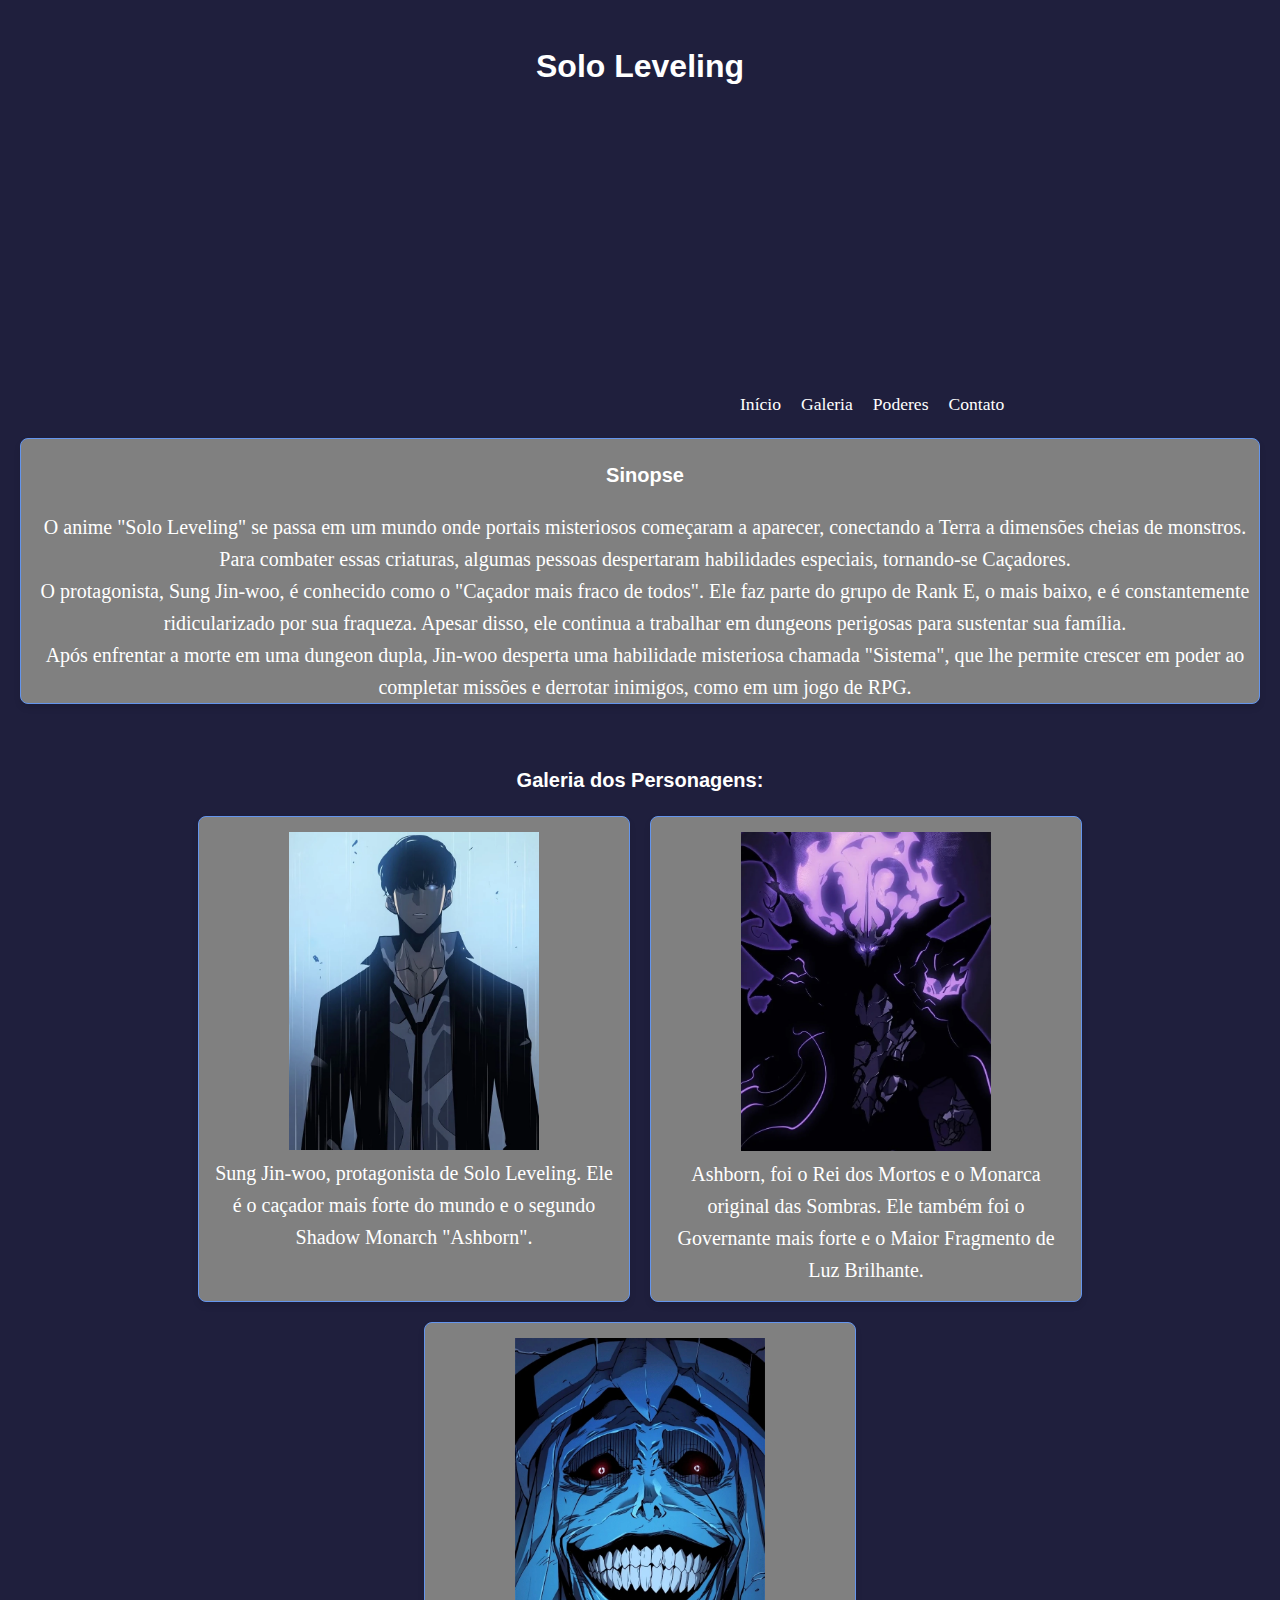
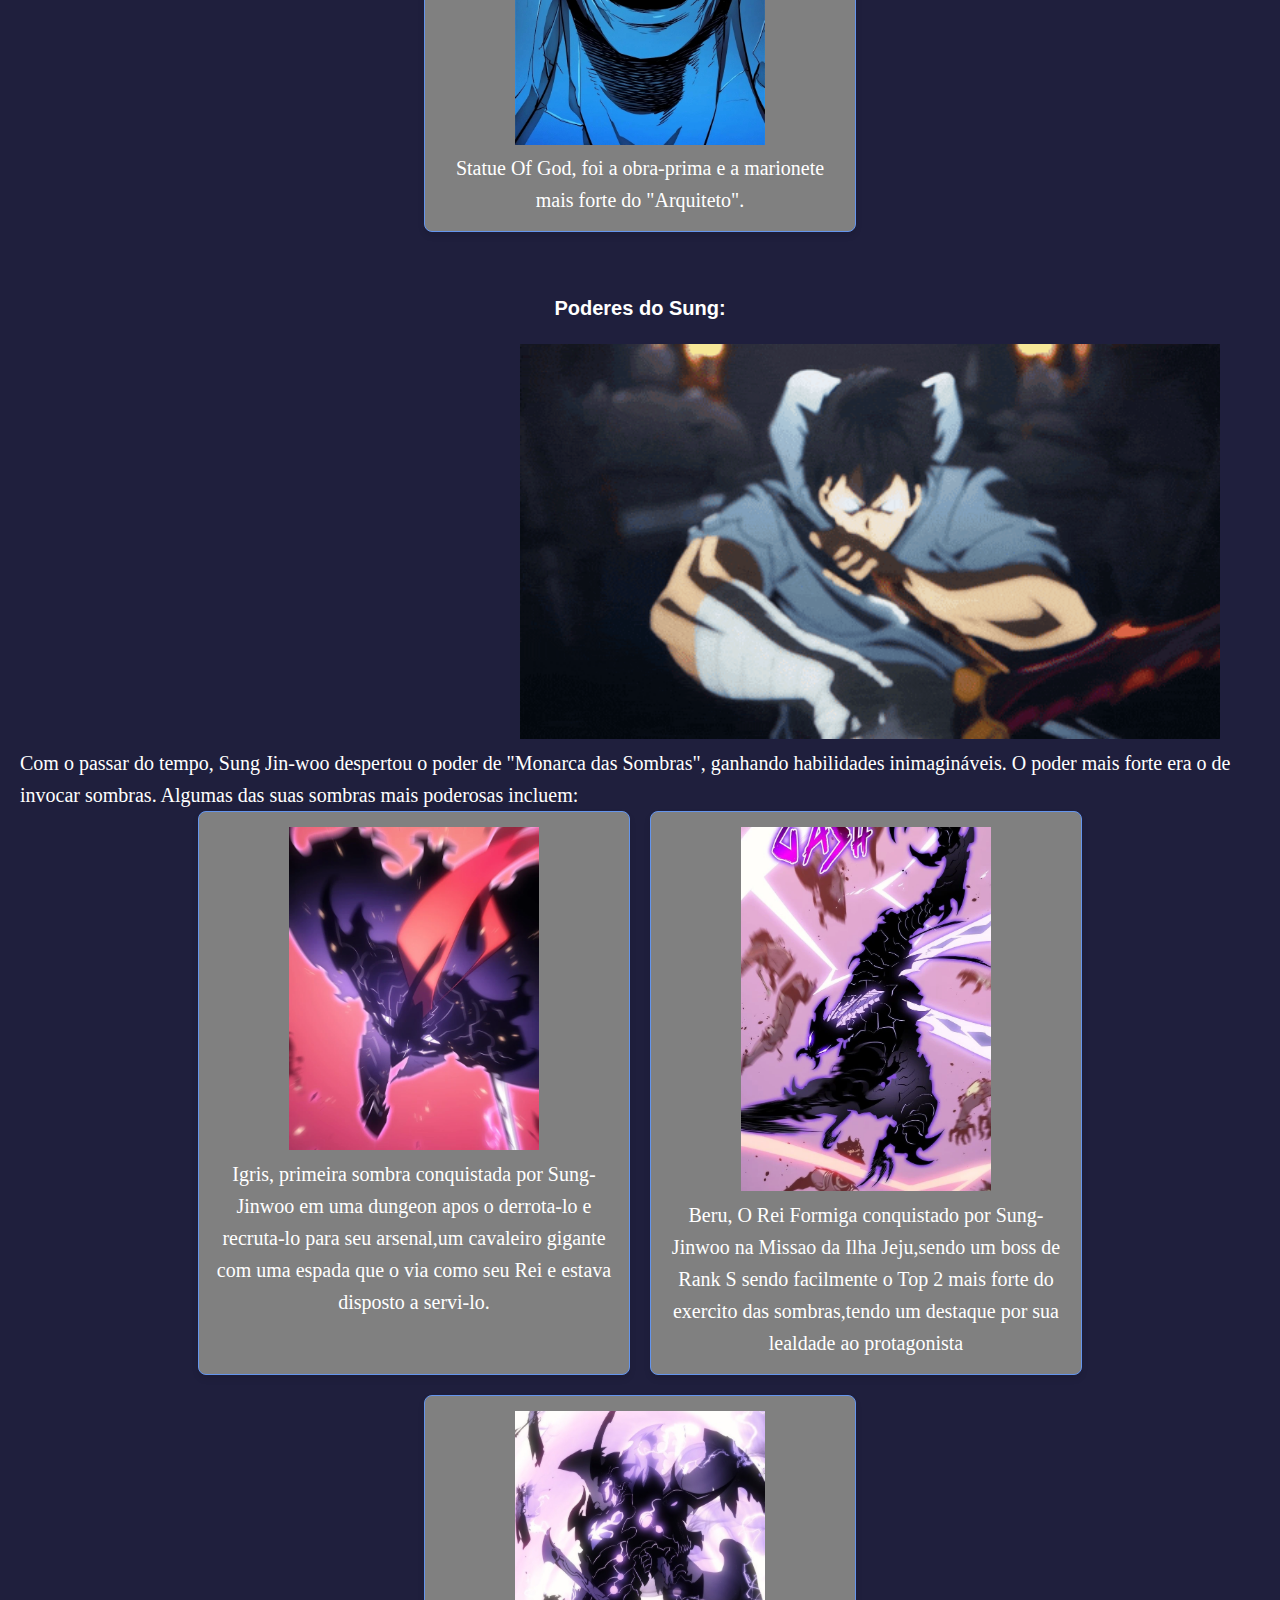
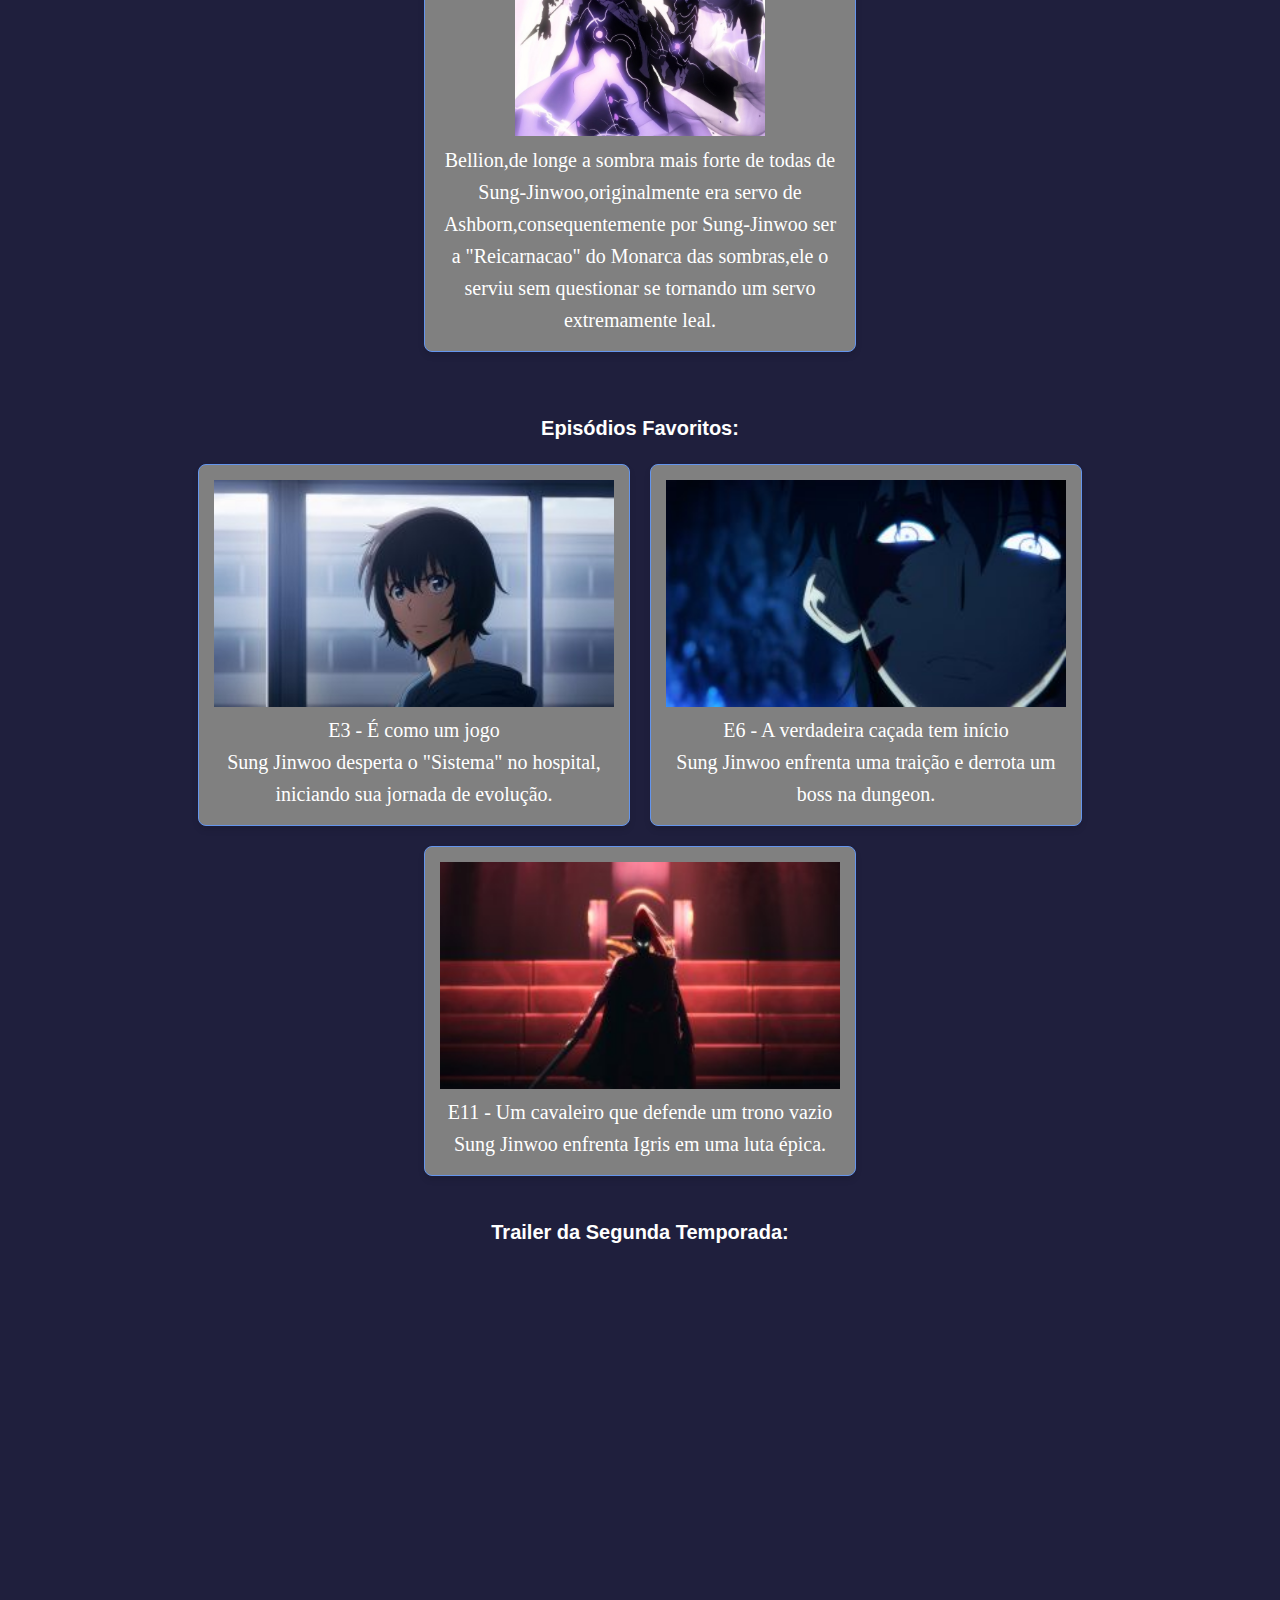
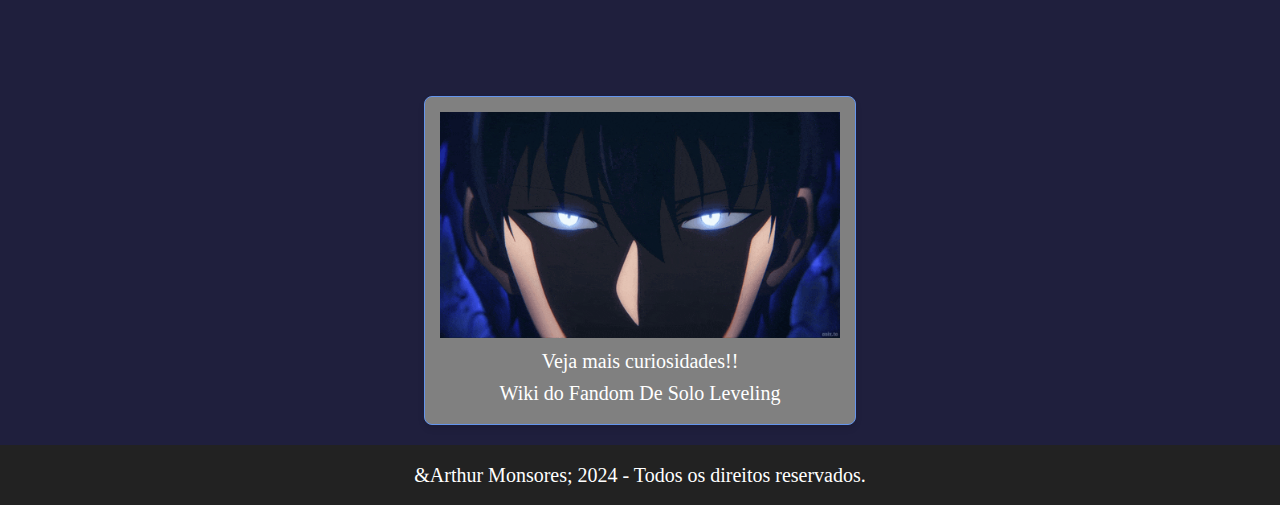
==== index.html @ 1bd518c6 "inicio" ====
<!DOCTYPE html>
<html lang="pt-BR">
<head>
    <meta charset="UTF-8">
    <meta name="viewport" content="width=device-width, initial-scale=1.0">
    <link rel="stylesheet" href="./styles/styles.css">
    <title>Solo Leveling</title>
</head>
<body>
    <header>
        <video autoplay muted loop>
            <source src="./styles/11191.mp4" type="video/mp4">
        </video>
        <div class="overlay">
            <h1>Solo Leveling</h1>
            
        </div>
    </header>

    <main>
        <div class="titulo">
            <nav>
                <ul>
                    <li><a href="#">Início</a></li>
                    <li><a href="#galeria">Galeria</a></li>
                    <li><a href="#poderes">Poderes</a></li>
                    <li><a href="contato.html">Contato</a></li>
                </ul>
            </nav>
        </div>
        
        <section id="sinopse">
            <div class="container">
                <div class="car">
            <h2>Sinopse</h2>
            <p>
                O anime "Solo Leveling" se passa em um mundo onde portais misteriosos começaram a aparecer, conectando a Terra a dimensões cheias de monstros. Para combater essas criaturas, algumas pessoas despertaram habilidades especiais, tornando-se Caçadores.
            </p>
            <p>
                O protagonista, Sung Jin-woo, é conhecido como o "Caçador mais fraco de todos". Ele faz parte do grupo de Rank E, o mais baixo, e é constantemente ridicularizado por sua fraqueza. Apesar disso, ele continua a trabalhar em dungeons perigosas para sustentar sua família.
            </p>
            <p>
                Após enfrentar a morte em uma dungeon dupla, Jin-woo desperta uma habilidade misteriosa chamada "Sistema", que lhe permite crescer em poder ao completar missões e derrotar inimigos, como em um jogo de RPG.
            </p>
        </section>
        

        <section id="galeria" class="section">
            <h3>Galeria dos Personagens:</h3>
            <div class="container">
                <div class="card">
                    <img src="./img/Jinwoo4.webp" alt="Sung Jin-woo" class="zoomable">
                    <p>
                        <a href="https://solo-leveling.fandom.com/wiki/Sung_Jinwoo" target="_blank">Sung Jin-woo</a>, protagonista de Solo Leveling. Ele é o caçador mais forte do mundo e o segundo Shadow Monarch "Ashborn".
                    </p>
                </div>

                <div class="card">
                    <img src="./img/Ashborn2.webp" alt="Ashborn" class="zoomable">
                    <p>
                        <a href="https://solo-leveling.fandom.com/wiki/Ashborn?so=search" target="_blank">Ashborn</a>, foi o Rei dos Mortos e o Monarca original das Sombras. Ele também foi o Governante mais forte e o Maior Fragmento de Luz Brilhante.
                    </p>
                </div>

                <div class="card">
                    <img src="./img/3F1.webp" alt="Statue of God" class="zoomable">
                    <p>
                        <a href="https://solo-leveling.fandom.com/wiki/Statue_of_God#History" target="_blank">Statue Of God</a>, foi a obra-prima e a marionete mais forte do "<a href="https://solo-leveling.fandom.com/wiki/Kandiaru" target="_blank">Arquiteto</a>".
                    </p>
                </div>
            </div>
        </section>

        <section id="poderes">
            <h2>Poderes do Sung:</h2>
            <img src="./img/sung-jin-woo-sung.gif" alt="Sung Jin-woo" class="gif">
            <p>Com o passar do tempo, Sung Jin-woo despertou o poder de "Monarca das Sombras", ganhando habilidades inimagináveis. O poder mais forte era o de invocar sombras. Algumas das suas sombras mais poderosas incluem:</p>
            <div class="container">
                <div class="card">
                    <img src="./img/Igris13.webp" alt="Igris" class="zoomable">
                    <p>
                        <a href="https://solo-leveling.fandom.com/wiki/Igris" target="_blank">Igris</a>, primeira sombra conquistada por Sung-Jinwoo em uma dungeon apos o derrota-lo e recruta-lo para seu arsenal,um cavaleiro gigante com uma espada que o via como seu Rei e estava disposto a servi-lo.
                    </p>
                </div>
                <div class="card">
                    <img src="./img/Beru_29.webp" alt="Beru" class="zoomable">
                    <p>
                        <a href="https://solo-leveling.fandom.com/wiki/Beru" target="_blank">Beru</a>, O Rei Formiga conquistado por Sung-Jinwoo na Missao da Ilha Jeju,sendo um boss de Rank S sendo facilmente o Top 2 mais forte do exercito das sombras,tendo um destaque por sua lealdade ao protagonista
                    </p>
                </div>
                <div class="card">
                    <img src="./img/벨리온1.jpg" alt="Bellion" class="zoomable">
                    <p>
                        <a href="https://solo-leveling.fandom.com/wiki/Bellion" target="_blank">Bellion</a>,de longe a sombra mais forte de todas de Sung-Jinwoo,originalmente era servo de Ashborn,consequentemente por Sung-Jinwoo ser a "Reicarnacao" do Monarca das sombras,ele o serviu sem questionar se tornando um servo extremamente leal.
                    </p>
                </div>
            </div>
        </section>

        <section id="episodios">
            <h3>Episódios Favoritos:</h3>
            <div class="container">
                <div class="card">
                    <img src="./img/episodio 3.jpg" alt="Episodio 3" class="Episodio">
                    <p><a href="https://animesonlinecc.to/episodio/solo-leveling-episodio-3/" target="_blank">E3</a> - É como um jogo</p>
                    <p>Sung Jinwoo desperta o "Sistema" no hospital, iniciando sua jornada de evolução.</p>
                </div>
                <div class="card">
                    <img src="./img/episodio 6.jpg" alt="Episodio 6" class="Episodio">
                    <p><a href="https://animesonlinecc.to/episodio/solo-leveling-episodio-6/" target="_blank">E6</a> - A verdadeira caçada tem início</p>
                    <p>Sung Jinwoo enfrenta uma traição e derrota um boss na dungeon.</p>
                </div>
                <div class="card">
                    <img src="./img/episodio 11.jpg" alt="Episodio 11" class="Episodio">
                    <p> <a href="https://animesonlinecc.to/episodio/solo-leveling-episodio-11/" target="_blank">E11</a> - Um cavaleiro que defende um trono vazio</p>
                    <p>Sung Jinwoo enfrenta Igris em uma luta épica.</p>
                </div>
            </div>
        </section>
        <h3>Trailer da Segunda Temporada:</h3>
        <div class="video">
        <iframe width="700" height="400" src="https://www.youtube.com/embed/hYzNkVCIUfk" title="Solo Leveling 2ª temporada | TRAILER OFICIAL" frameborder="0" allow="accelerometer; autoplay; clipboard-write; encrypted-media; gyroscope; picture-in-picture; web-share" referrerpolicy="strict-origin-when-cross-origin" allowfullscreen></iframe>
        </div>
        <section id="wiki">
            
            <div class="container">
                <div class="card">
                    <img src="./styles/sololeveling-anime.gif" alt="wiki" class="Episodio">
                    <p>Veja mais curiosidades!!</p>
                    <p> <a href="https://solo-leveling.fandom.com/wiki/Solo_Leveling_Wiki" target="_blank">Wiki do Fandom De Solo Leveling</a></p>

    </main>
    <footer>
        <p>&Arthur Monsores; 2024 - Todos os direitos reservados.</p>
    </footer>

    <script src="./js/script.js"></script>
</body>
</html>
---- styles/styles.css ----
body, h2, p, ul, h3, a {
    margin: 0;
    ;
    box-sizing: border-box;
    color: white;
    text-decoration: none;
}

body {
    font-family: Arial, sans-serif;
    line-height: 1.6;
    background-color: #1f1f3d;
    background-size: cover;
    background-repeat: no-repeat;
    background-position: center;
}

header {
    position: relative;
    height: 390px; /* Altura do header */
    overflow: hidden; /* Impede que o conteúdo ultrapasse o limite do header */
}

header video {
    position: absolute;
    top: 50%;
    left: 50%;
    transform: translate(-50%, -50%); /* Centraliza o vídeo */
    width: 100%; /* Garante que o vídeo ocupe toda a largura */
    height: auto; /* Ajusta a altura proporcionalmente */
    z-index: -1; /* Coloca o vídeo atrás do conteúdo */
}

header .overlay {
    position: relative;
    z-index: 1; /* Garante que o texto e outros conteúdos fiquem acima do vídeo */
    color: #fff;
    text-align: center;
    padding: 20px;
    font-family: 'Franklin Gothic Medium', 'Arial Narrow', Arial, sans-serif;
}

header ul {
    list-style: none;
    display: flex;
    justify-content: center;
    gap: 15px;
    padding: 0;
}

header a {
    color: #fff;
    text-decoration: none;
}

section {
    padding: 20px;
}

.container {
    display: flex;
    gap: 20px;
    flex-wrap: wrap;
    justify-content: center;
}

.card {
    text-align: center;
    width: 400px;
    border: 1px solid #6495ED;
    padding: 15px;
    border-radius: 8px;
    background: gray;
    box-shadow: 0 4px 6px rgba(0, 0, 0, 0.1);
    transition: transform 0.2s ease-in-out;
}

.card:hover {
    transform: scale(1.05);
}

/* Estilo para zoom */
.zoomable {
    width: 100%;
    max-width: 250px;
    transition: transform 0.3s ease;
    cursor: pointer;
}

.zoomable:hover {
    transform: scale(1.2);
}

.gif {
    padding-left: 500px;
    width: 700px;
}


p {
    font-size: 1rem;
}
.Episodio{
    width: 400px;
}
h2 , h3 , p, a{
    font-family: Popins;
    font-size: 20px;
}

.cartao {
    text-align: center;
    width: 400px;
    border: 1px solid  black;
    
    border-radius: 8px;
    background: blue;
    box-shadow: 0 4px 6px rgba(0, 0, 0, 0.1);
    transition: transform 0.2s ease-in-out;
    padding-left: 400px;
}
.video{
    padding-left: 570px;
    width: 500px;
}
#contato form {
    max-width: 500px;
    margin: 0 auto;
    display: flex;
    flex-direction: column;
    gap: 1rem;
  }
  
  #contato input, #contato textarea, #contato button {
    padding: 1rem;
    border: 1px solid #ddd;
    border-radius: 5px;
    font-size: 1rem;
  }
  
  #contato input:focus, #contato textarea:focus {
    outline: none;
    border-color: #ff6b6b;
  }
  
  #contato button {
    background-color: #ff6b6b;
    color: #fff;
    border: none;
    cursor: pointer;
    transition: background-color 0.3s;
  }
  
  #contato button:hover {
    background-color: #e85b5b;
  }
    
    .thumb {
        background-size: cover; /* Faz a imagem cobrir toda a área */
        background-repeat: no-repeat; /* Impede a repetição da imagem */
        background-position: center; /* Centraliza a imagem */
        width: 300px; /* Define uma largura */
        height: 200px; /* Define uma altura */
        border: 2px solid #ddd; /* Opcional: Adiciona borda */
        border-radius: 8px; /* Opcional: Bordas arredondadas */
    }

footer {
    background: #222; /* Cor de fundo */
    color: #fff; /* Cor do texto */
    text-align: center;
    padding: 1em 0;
    font-size: 14px;
}
h2, h3 {
    text-align: center; /* Centraliza o texto horizontalmente */
    font-family: 'Poppins', sans-serif; /* Garante que use a fonte Poppins */
    font-size: 20px; /* Tamanho da fonte */
    margin: 20px 0; /* Espaçamento acima e abaixo */
}
li{
    color: black;
}
.car{
    text-align: center;
    width: 1300px;
    border: 1px solid #6495ED;
 padding-left: 10px;
    border-radius: 8px;
    background: gray;
    box-shadow: 0 4px 6px rgba(0, 0, 0, 0.1);
    transition: transform 0.2s ease-in-out;
}
/* Estilo para o contêiner da navegação */
.titulo nav ul {
    display: flex; /* Alinha os itens horizontalmente */
    gap: 20px; /* Espaçamento entre os itens */
    list-style: none; /* Remove os marcadores de lista */
    margin: 0;
    padding-left: 740px;}

.titulo nav ul li a {
    text-decoration: none;
    color: #fff; /* Cor do texto dos links */
    font-size: 1.1rem;
    
}

.titulo nav ul li a:hover {
    color: #ff6ec7; /* Cor vibrante no hover */
    text-decoration: underline;
    
}
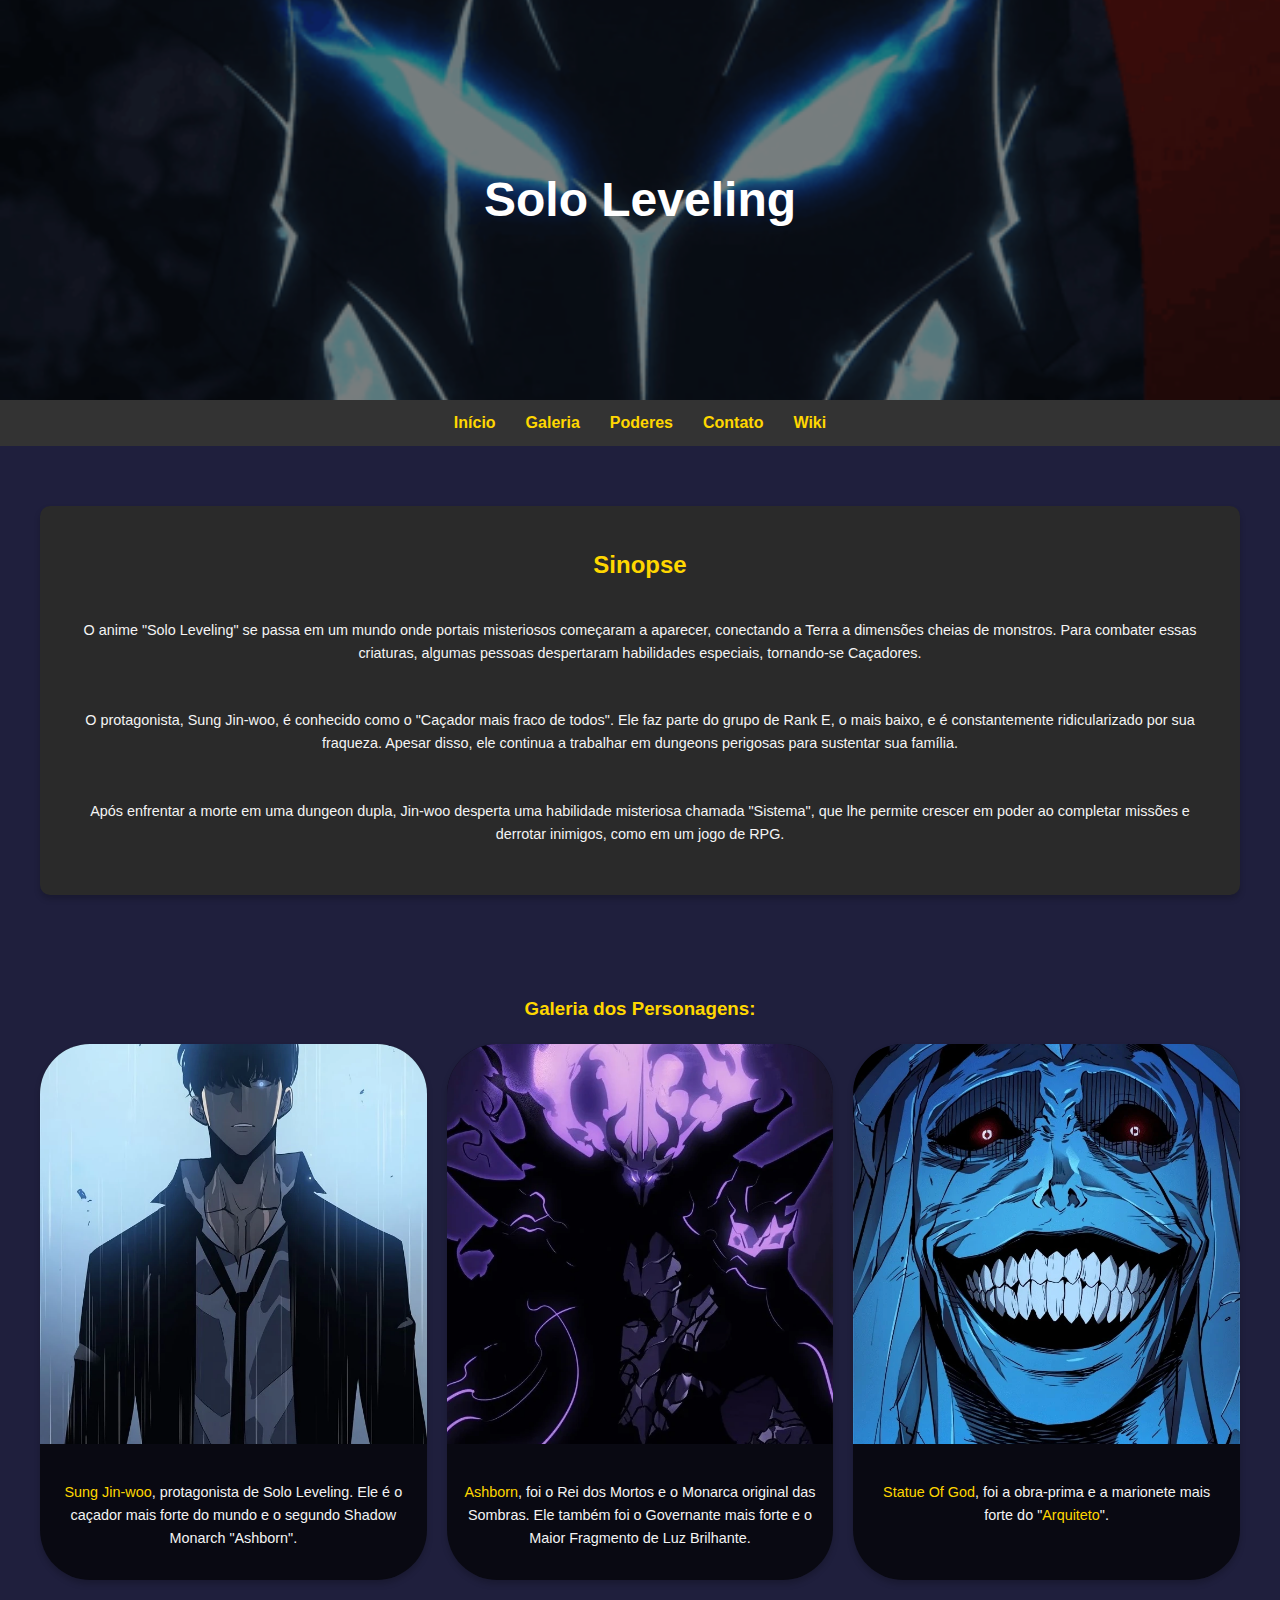
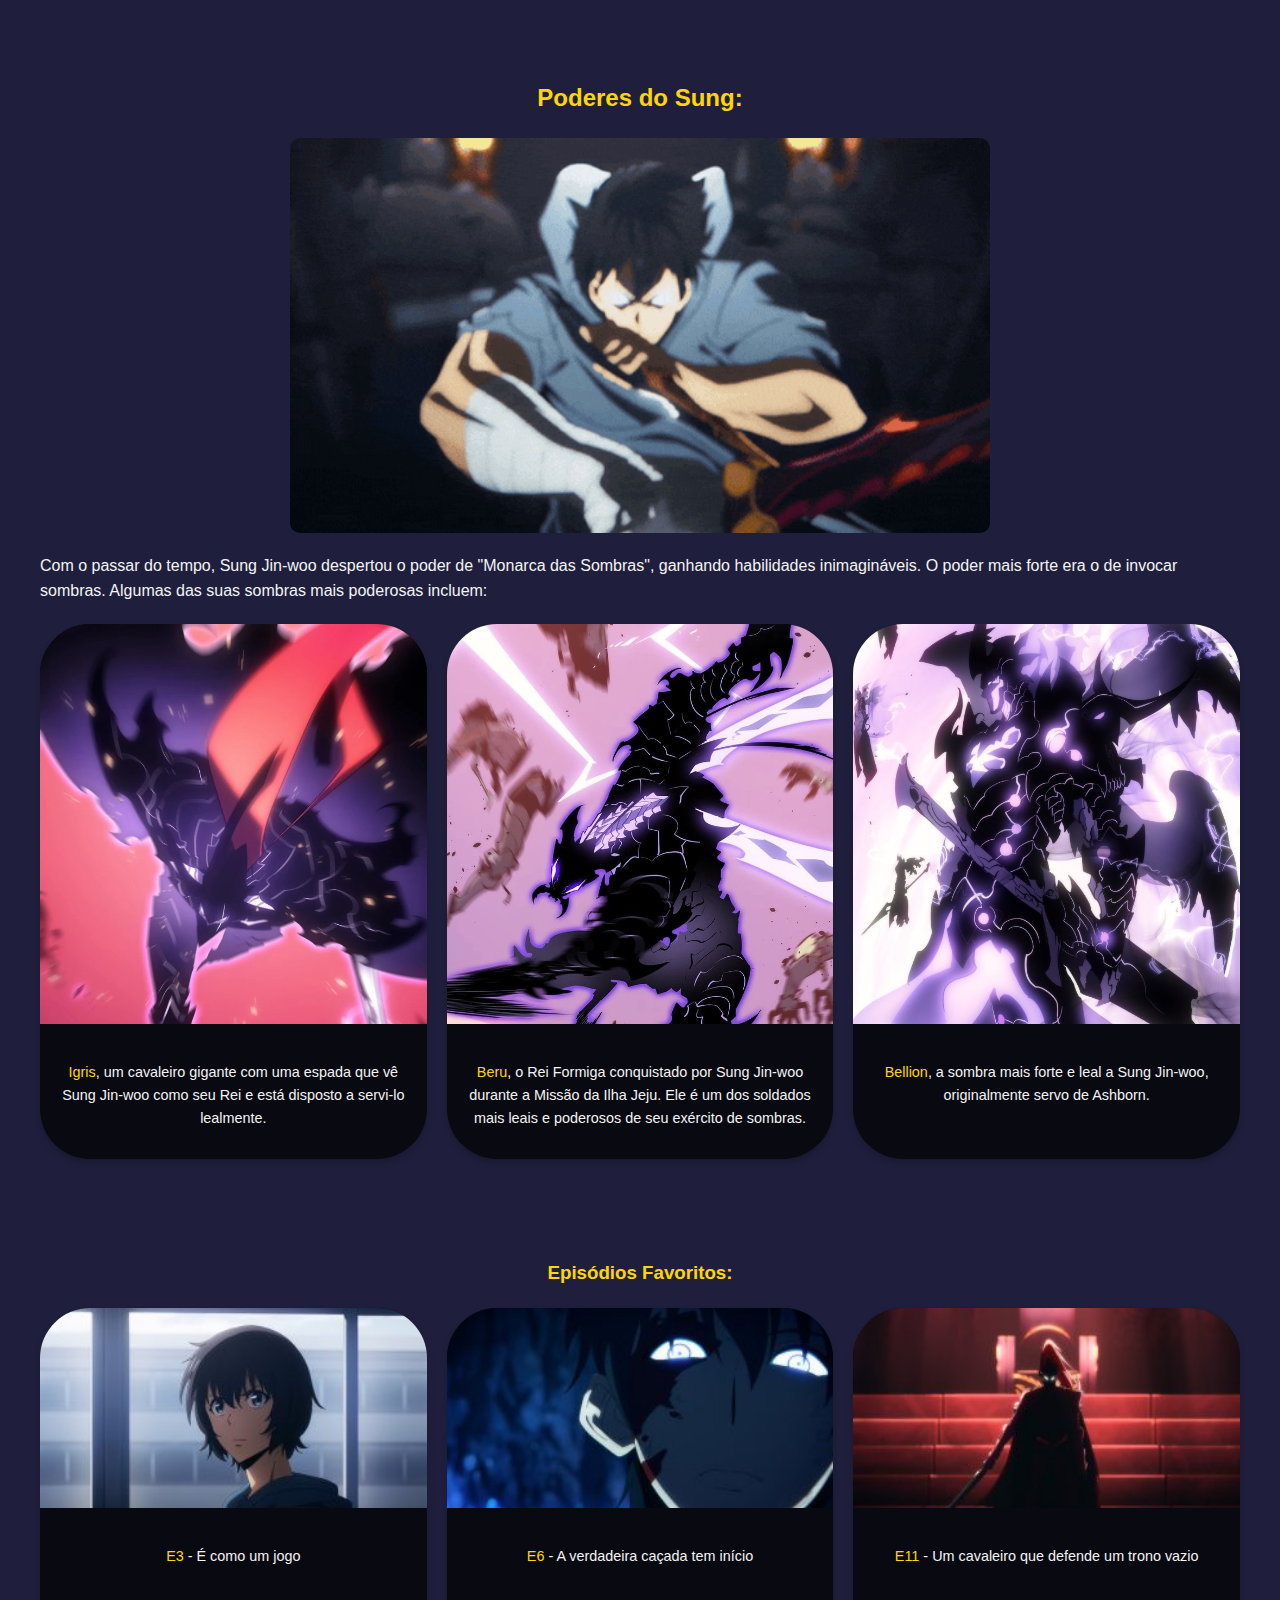
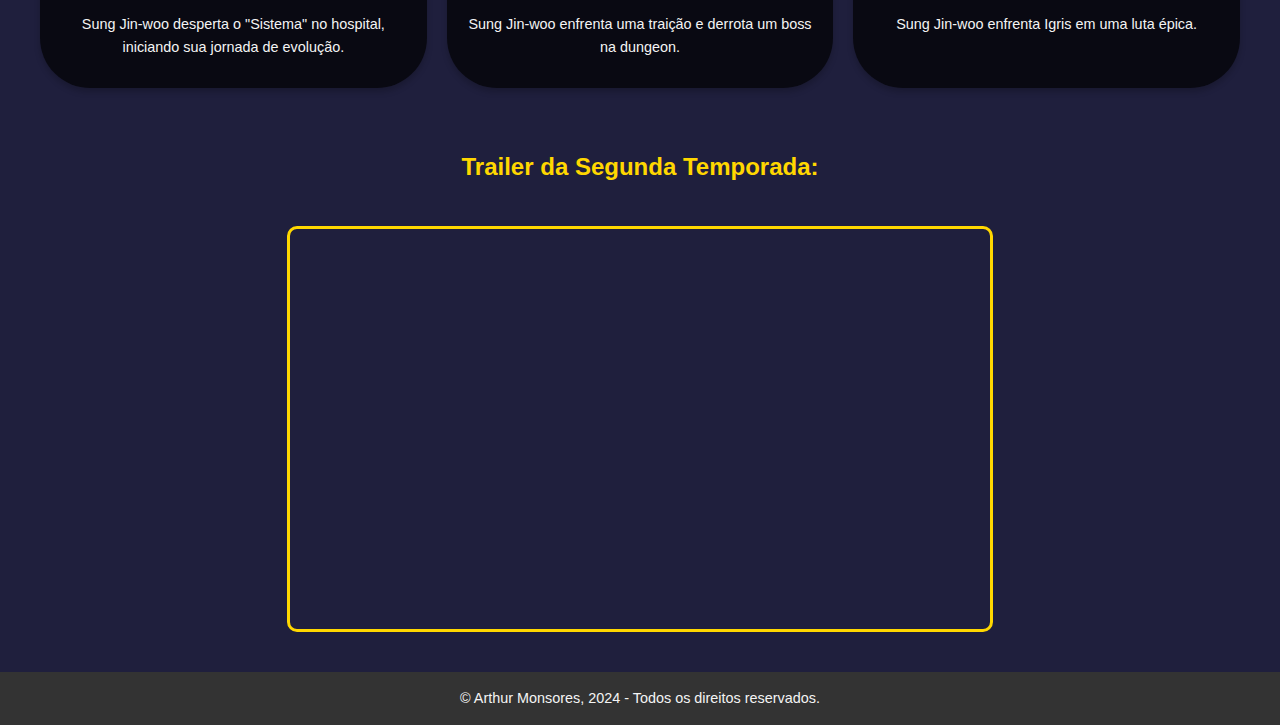
==== commit 81558547: "fimn" ====
--- a/index.html
+++ b/index.html
@@ -8,12 +8,11 @@
 </head>
 <body>
     <header>
-        <video autoplay muted loop>
-            <source src="./styles/11191.mp4" type="video/mp4">
-        </video>
-        <div class="overlay">
-            <h1>Solo Leveling</h1>
-            
+        <div id="thumb">
+            <img src="./styles/igiriiss.gif" alt="Solo Leveling GIF" class="header-gif">
+            <div class="overlay">
+                <h1>Solo Leveling</h1>
+            </div>
         </div>
     </header>
 
@@ -25,6 +24,8 @@
                     <li><a href="#galeria">Galeria</a></li>
                     <li><a href="#poderes">Poderes</a></li>
                     <li><a href="contato.html">Contato</a></li>
+                    <li><a href="https://solo-leveling.fandom.com/wiki/Solo_Leveling_Wiki" target="_blank">  Wiki</a></li>
+
                 </ul>
             </nav>
         </div>
@@ -32,18 +33,19 @@
         <section id="sinopse">
             <div class="container">
                 <div class="car">
-            <h2>Sinopse</h2>
-            <p>
-                O anime "Solo Leveling" se passa em um mundo onde portais misteriosos começaram a aparecer, conectando a Terra a dimensões cheias de monstros. Para combater essas criaturas, algumas pessoas despertaram habilidades especiais, tornando-se Caçadores.
-            </p>
-            <p>
-                O protagonista, Sung Jin-woo, é conhecido como o "Caçador mais fraco de todos". Ele faz parte do grupo de Rank E, o mais baixo, e é constantemente ridicularizado por sua fraqueza. Apesar disso, ele continua a trabalhar em dungeons perigosas para sustentar sua família.
-            </p>
-            <p>
-                Após enfrentar a morte em uma dungeon dupla, Jin-woo desperta uma habilidade misteriosa chamada "Sistema", que lhe permite crescer em poder ao completar missões e derrotar inimigos, como em um jogo de RPG.
-            </p>
+                    <h2>Sinopse</h2>
+                    <p>
+                        O anime "Solo Leveling" se passa em um mundo onde portais misteriosos começaram a aparecer, conectando a Terra a dimensões cheias de monstros. Para combater essas criaturas, algumas pessoas despertaram habilidades especiais, tornando-se Caçadores.
+                    </p>
+                    <p>
+                        O protagonista, Sung Jin-woo, é conhecido como o "Caçador mais fraco de todos". Ele faz parte do grupo de Rank E, o mais baixo, e é constantemente ridicularizado por sua fraqueza. Apesar disso, ele continua a trabalhar em dungeons perigosas para sustentar sua família.
+                    </p>
+                    <p>
+                        Após enfrentar a morte em uma dungeon dupla, Jin-woo desperta uma habilidade misteriosa chamada "Sistema", que lhe permite crescer em poder ao completar missões e derrotar inimigos, como em um jogo de RPG.
+                    </p>
+                </div>
+            </div>
         </section>
-        
 
         <section id="galeria" class="section">
             <h3>Galeria dos Personagens:</h3>
@@ -54,14 +56,12 @@
                         <a href="https://solo-leveling.fandom.com/wiki/Sung_Jinwoo" target="_blank">Sung Jin-woo</a>, protagonista de Solo Leveling. Ele é o caçador mais forte do mundo e o segundo Shadow Monarch "Ashborn".
                     </p>
                 </div>
-
                 <div class="card">
                     <img src="./img/Ashborn2.webp" alt="Ashborn" class="zoomable">
                     <p>
                         <a href="https://solo-leveling.fandom.com/wiki/Ashborn?so=search" target="_blank">Ashborn</a>, foi o Rei dos Mortos e o Monarca original das Sombras. Ele também foi o Governante mais forte e o Maior Fragmento de Luz Brilhante.
                     </p>
                 </div>
-
                 <div class="card">
                     <img src="./img/3F1.webp" alt="Statue of God" class="zoomable">
                     <p>
@@ -73,25 +73,27 @@
 
         <section id="poderes">
             <h2>Poderes do Sung:</h2>
-            <img src="./img/sung-jin-woo-sung.gif" alt="Sung Jin-woo" class="gif">
-            <p>Com o passar do tempo, Sung Jin-woo despertou o poder de "Monarca das Sombras", ganhando habilidades inimagináveis. O poder mais forte era o de invocar sombras. Algumas das suas sombras mais poderosas incluem:</p>
+            <img src="./img/sung-jin-woo-sung.gif" alt="Sung Jin-woo em ação" class="gif">
+            <p>
+                Com o passar do tempo, Sung Jin-woo despertou o poder de "Monarca das Sombras", ganhando habilidades inimagináveis. O poder mais forte era o de invocar sombras. Algumas das suas sombras mais poderosas incluem:
+            </p>
             <div class="container">
                 <div class="card">
                     <img src="./img/Igris13.webp" alt="Igris" class="zoomable">
                     <p>
-                        <a href="https://solo-leveling.fandom.com/wiki/Igris" target="_blank">Igris</a>, primeira sombra conquistada por Sung-Jinwoo em uma dungeon apos o derrota-lo e recruta-lo para seu arsenal,um cavaleiro gigante com uma espada que o via como seu Rei e estava disposto a servi-lo.
+                        <a href="https://solo-leveling.fandom.com/wiki/Igris" target="_blank">Igris</a>, um cavaleiro gigante com uma espada que vê Sung Jin-woo como seu Rei e está disposto a servi-lo lealmente.
                     </p>
                 </div>
                 <div class="card">
                     <img src="./img/Beru_29.webp" alt="Beru" class="zoomable">
                     <p>
-                        <a href="https://solo-leveling.fandom.com/wiki/Beru" target="_blank">Beru</a>, O Rei Formiga conquistado por Sung-Jinwoo na Missao da Ilha Jeju,sendo um boss de Rank S sendo facilmente o Top 2 mais forte do exercito das sombras,tendo um destaque por sua lealdade ao protagonista
+                        <a href="https://solo-leveling.fandom.com/wiki/Beru" target="_blank">Beru</a>, o Rei Formiga conquistado por Sung Jin-woo durante a Missão da Ilha Jeju. Ele é um dos soldados mais leais e poderosos de seu exército de sombras.
                     </p>
                 </div>
                 <div class="card">
                     <img src="./img/벨리온1.jpg" alt="Bellion" class="zoomable">
                     <p>
-                        <a href="https://solo-leveling.fandom.com/wiki/Bellion" target="_blank">Bellion</a>,de longe a sombra mais forte de todas de Sung-Jinwoo,originalmente era servo de Ashborn,consequentemente por Sung-Jinwoo ser a "Reicarnacao" do Monarca das sombras,ele o serviu sem questionar se tornando um servo extremamente leal.
+                        <a href="https://solo-leveling.fandom.com/wiki/Bellion" target="_blank">Bellion</a>, a sombra mais forte e leal a Sung Jin-woo, originalmente servo de Ashborn.
                     </p>
                 </div>
             </div>
@@ -100,38 +102,33 @@
         <section id="episodios">
             <h3>Episódios Favoritos:</h3>
             <div class="container">
-                <div class="card">
-                    <img src="./img/episodio 3.jpg" alt="Episodio 3" class="Episodio">
+                <div class="car">
+                    <img src="./img/episodio 3.jpg" alt="Episódio 3" class="Episodio">
                     <p><a href="https://animesonlinecc.to/episodio/solo-leveling-episodio-3/" target="_blank">E3</a> - É como um jogo</p>
-                    <p>Sung Jinwoo desperta o "Sistema" no hospital, iniciando sua jornada de evolução.</p>
+                    <p>Sung Jin-woo desperta o "Sistema" no hospital, iniciando sua jornada de evolução.</p>
                 </div>
-                <div class="card">
-                    <img src="./img/episodio 6.jpg" alt="Episodio 6" class="Episodio">
+                <div class="car">
+                    <img src="./img/episodio 6.jpg" alt="Episódio 6" class="Episodio">
                     <p><a href="https://animesonlinecc.to/episodio/solo-leveling-episodio-6/" target="_blank">E6</a> - A verdadeira caçada tem início</p>
-                    <p>Sung Jinwoo enfrenta uma traição e derrota um boss na dungeon.</p>
+                    <p>Sung Jin-woo enfrenta uma traição e derrota um boss na dungeon.</p>
                 </div>
-                <div class="card">
-                    <img src="./img/episodio 11.jpg" alt="Episodio 11" class="Episodio">
-                    <p> <a href="https://animesonlinecc.to/episodio/solo-leveling-episodio-11/" target="_blank">E11</a> - Um cavaleiro que defende um trono vazio</p>
-                    <p>Sung Jinwoo enfrenta Igris em uma luta épica.</p>
+                <div class="car">
+                    <img src="./img/episodio 11.jpg" alt="Episódio 11" class="Episodio">
+                    <p><a href="https://animesonlinecc.to/episodio/solo-leveling-episodio-11/" target="_blank">E11</a> - Um cavaleiro que defende um trono vazio</p>
+                    <p>Sung Jin-woo enfrenta Igris em uma luta épica.</p>
                 </div>
             </div>
         </section>
-        <h3>Trailer da Segunda Temporada:</h3>
+
+        <h2>Trailer da Segunda Temporada:</h2>
         <div class="video">
-        <iframe width="700" height="400" src="https://www.youtube.com/embed/hYzNkVCIUfk" title="Solo Leveling 2ª temporada | TRAILER OFICIAL" frameborder="0" allow="accelerometer; autoplay; clipboard-write; encrypted-media; gyroscope; picture-in-picture; web-share" referrerpolicy="strict-origin-when-cross-origin" allowfullscreen></iframe>
+            <iframe width="700" height="400" src="https://www.youtube.com/embed/hYzNkVCIUfk" title="Solo Leveling 2ª temporada | TRAILER OFICIAL" frameborder="0" allowfullscreen></iframe>
         </div>
-        <section id="wiki">
-            
-            <div class="container">
-                <div class="card">
-                    <img src="./styles/sololeveling-anime.gif" alt="wiki" class="Episodio">
-                    <p>Veja mais curiosidades!!</p>
-                    <p> <a href="https://solo-leveling.fandom.com/wiki/Solo_Leveling_Wiki" target="_blank">Wiki do Fandom De Solo Leveling</a></p>
 
     </main>
+
     <footer>
-        <p>&Arthur Monsores; 2024 - Todos os direitos reservados.</p>
+        <p>&copy; Arthur Monsores, 2024 - Todos os direitos reservados.</p>
     </footer>
 
     <script src="./js/script.js"></script>
--- a/styles/styles.css
+++ b/styles/styles.css
@@ -1,213 +1,212 @@
-body, h2, p, ul, h3, a {
+/* Geral */
+body {
+    font-family: 'Poppins', sans-serif;
     margin: 0;
-    ;
-    box-sizing: border-box;
-    color: white;
+    padding: 0;
+    color: #f4f4f4;
+    background-color: #1f1f3d;
+    line-height: 1.6;
+}
+
+a {
+    color: #ffd700;
     text-decoration: none;
 }
 
-body {
-    font-family: Arial, sans-serif;
-    line-height: 1.6;
-    background-color: #1f1f3d;
-    background-size: cover;
-    background-repeat: no-repeat;
-    background-position: center;
+a:hover {
+    text-decoration: underline;
 }
 
 header {
     position: relative;
-    height: 390px; /* Altura do header */
-    overflow: hidden; /* Impede que o conteúdo ultrapasse o limite do header */
-}
-
-header video {
+    width: 100%;
+    height: 400px; /* Ajuste o tamanho do header conforme necessário */
+    overflow: hidden;
+}
+
+header .header-gif {
     position: absolute;
-    top: 50%;
-    left: 50%;
-    transform: translate(-50%, -50%); /* Centraliza o vídeo */
-    width: 100%; /* Garante que o vídeo ocupe toda a largura */
-    height: auto; /* Ajusta a altura proporcionalmente */
-    z-index: -1; /* Coloca o vídeo atrás do conteúdo */
+    top: 0;
+    left: 0;
+    width: 100%;
+    height: 100%;
+    object-fit: cover; /* Faz com que a imagem cubra o espaço sem distorcer */
 }
 
 header .overlay {
-    position: relative;
-    z-index: 1; /* Garante que o texto e outros conteúdos fiquem acima do vídeo */
-    color: #fff;
-    text-align: center;
-    padding: 20px;
-    font-family: 'Franklin Gothic Medium', 'Arial Narrow', Arial, sans-serif;
-}
-
-header ul {
-    list-style: none;
+    position: absolute;
+    top: 0;
+    left: 0;
+    width: 100%;
+    height: 100%;
+    background: rgba(0, 0, 0, 0.5); /* Filtro semitransparente para o texto se destacar */
     display: flex;
     justify-content: center;
-    gap: 15px;
-    padding: 0;
-}
-
-header a {
-    color: #fff;
-    text-decoration: none;
-}
-
+    align-items: center;
+}
+
+header h1 {
+    color: white;
+    font-size: 3rem; /* Ajuste o tamanho da fonte conforme necessário */
+    text-align: center;
+}
+
+
+/* Navegação */
+nav ul {
+    display: flex;
+    justify-content: center;
+    padding: 10px 0;
+    background-color: #333;
+    margin: 0;
+    list-style: none;
+}
+
+nav ul li {
+    margin: 0 15px;
+}
+
+nav ul li a {
+    font-weight: bold;
+    transition: color 0.3s ease;
+}
+
+nav ul li a:hover {
+    color: #e63946;
+}
+
+/* Seções */
 section {
+    padding: 40px 20px;
+    max-width: 1200px;
+    margin: auto;
+}
+
+section h2, section h3 , h2{
+    text-align: center;
+    margin-bottom: 20px;
+    color: #ffd700;
+}
+
+/* Sinopse */
+#sinopse .car {
+    background-color: #2a2a2a;
     padding: 20px;
-}
-
+    border-radius: 10px;
+    box-shadow: 0 4px 6px rgba(0, 0, 0, 0.2);
+}
+
+/* Galeria */
 .container {
-    display: flex;
+    display: grid;
+    grid-template-columns: repeat(auto-fit, minmax(250px, 1fr));
     gap: 20px;
-    flex-wrap: wrap;
-    justify-content: center;
+    margin-top: 20px;
 }
 
 .card {
-    text-align: center;
-    width: 400px;
-    border: 1px solid #6495ED;
-    padding: 15px;
-    border-radius: 8px;
-    background: gray;
-    box-shadow: 0 4px 6px rgba(0, 0, 0, 0.1);
-    transition: transform 0.2s ease-in-out;
+    background-color: rgba(0, 0, 0, 0.7);
+    border-radius: 50px;
+    overflow: hidden;
+    box-shadow: 0 4px 6px rgba(0, 0, 0, 0.2);
+    transition: transform 0.3s ease;
+    text-align: center;
 }
 
 .card:hover {
     transform: scale(1.05);
 }
 
-/* Estilo para zoom */
-.zoomable {
-    width: 100%;
-    max-width: 250px;
+.card img {
+    width: 100%;
+    height: 400px;
+    object-fit: cover;
+}
+
+.card p {
+    padding: 15px;
+    font-size: 0.9rem;
+}
+
+/* Poderes */
+.gif {
+    display: block;
+    margin: 0 auto 20px;
+    max-width: 100%;
+    border-radius: 10px;
+    width: 700px;
+}
+
+/* Trailer */
+.video {
+    display: flex;
+    justify-content: center;
+    margin: 40px 0;
+}
+
+.video iframe {
+    border-radius: 10px;
+    border: 3px solid #ffd700;
+}
+
+/* Rodapé */
+footer {
+    background-color: #333;
+    color: #f4f4f4;
+    text-align: center;
+    padding: 15px 0;
+    font-size: 0.9rem;
+}
+
+footer p {
+    margin: 0;
+}
+
+.car{
+    background-color: rgba(0, 0, 0, 0.7);
+    border-radius: 50px;
+    overflow: hidden;
+    box-shadow: 0 4px 6px rgba(0, 0, 0, 0.2);
     transition: transform 0.3s ease;
-    cursor: pointer;
-}
-
-.zoomable:hover {
-    transform: scale(1.2);
-}
-
-.gif {
-    padding-left: 500px;
-    width: 700px;
-}
-
-
-p {
-    font-size: 1rem;
-}
-.Episodio{
-    width: 400px;
-}
-h2 , h3 , p, a{
-    font-family: Popins;
-    font-size: 20px;
-}
-
-.cartao {
-    text-align: center;
-    width: 400px;
-    border: 1px solid  black;
-    
-    border-radius: 8px;
-    background: blue;
-    box-shadow: 0 4px 6px rgba(0, 0, 0, 0.1);
-    transition: transform 0.2s ease-in-out;
-    padding-left: 400px;
-}
-.video{
-    padding-left: 570px;
-    width: 500px;
-}
-#contato form {
-    max-width: 500px;
-    margin: 0 auto;
-    display: flex;
-    flex-direction: column;
-    gap: 1rem;
-  }
-  
-  #contato input, #contato textarea, #contato button {
-    padding: 1rem;
-    border: 1px solid #ddd;
-    border-radius: 5px;
-    font-size: 1rem;
-  }
-  
-  #contato input:focus, #contato textarea:focus {
-    outline: none;
-    border-color: #ff6b6b;
-  }
-  
-  #contato button {
-    background-color: #ff6b6b;
-    color: #fff;
-    border: none;
-    cursor: pointer;
-    transition: background-color 0.3s;
-  }
-  
-  #contato button:hover {
-    background-color: #e85b5b;
-  }
-    
-    .thumb {
-        background-size: cover; /* Faz a imagem cobrir toda a área */
-        background-repeat: no-repeat; /* Impede a repetição da imagem */
-        background-position: center; /* Centraliza a imagem */
-        width: 300px; /* Define uma largura */
-        height: 200px; /* Define uma altura */
-        border: 2px solid #ddd; /* Opcional: Adiciona borda */
-        border-radius: 8px; /* Opcional: Bordas arredondadas */
-    }
-
-footer {
-    background: #222; /* Cor de fundo */
-    color: #fff; /* Cor do texto */
-    text-align: center;
-    padding: 1em 0;
-    font-size: 14px;
-}
-h2, h3 {
-    text-align: center; /* Centraliza o texto horizontalmente */
-    font-family: 'Poppins', sans-serif; /* Garante que use a fonte Poppins */
-    font-size: 20px; /* Tamanho da fonte */
-    margin: 20px 0; /* Espaçamento acima e abaixo */
-}
-li{
-    color: black;
-}
-.car{
-    text-align: center;
-    width: 1300px;
-    border: 1px solid #6495ED;
- padding-left: 10px;
-    border-radius: 8px;
-    background: gray;
-    box-shadow: 0 4px 6px rgba(0, 0, 0, 0.1);
-    transition: transform 0.2s ease-in-out;
-}
-/* Estilo para o contêiner da navegação */
-.titulo nav ul {
-    display: flex; /* Alinha os itens horizontalmente */
-    gap: 20px; /* Espaçamento entre os itens */
-    list-style: none; /* Remove os marcadores de lista */
-    margin: 0;
-    padding-left: 740px;}
-
-.titulo nav ul li a {
-    text-decoration: none;
-    color: #fff; /* Cor do texto dos links */
-    font-size: 1.1rem;
-    
-}
-
-.titulo nav ul li a:hover {
-    color: #ff6ec7; /* Cor vibrante no hover */
-    text-decoration: underline;
-    
-}
+    text-align: center;
+}
+
+.car:hover {
+    transform: scale(1.05);
+}
+
+.car img {
+    width: 100%;
+    height: 200px;
+    object-fit: cover;
+}
+
+.car p {
+    padding: 15px;
+    font-size: 0.9rem;
+}
+
+
+.carda {
+    background-color: rgba(0, 0, 0, 0.7);
+    border-radius:15px;
+    overflow: hidden;
+    box-shadow: 0 4px 6px rgba(0, 0, 0, 0.2);
+    transition: transform 0.3s ease;
+    text-align: center;
+}
+
+.carda:hover {
+    transform: scale(1.05);
+}
+
+.carda img {
+    width: 100%;
+    height: 100px;
+    object-fit: cover;
+}
+
+.carda p {
+    padding: 15px;
+    font-size: 0.9rem;
+}